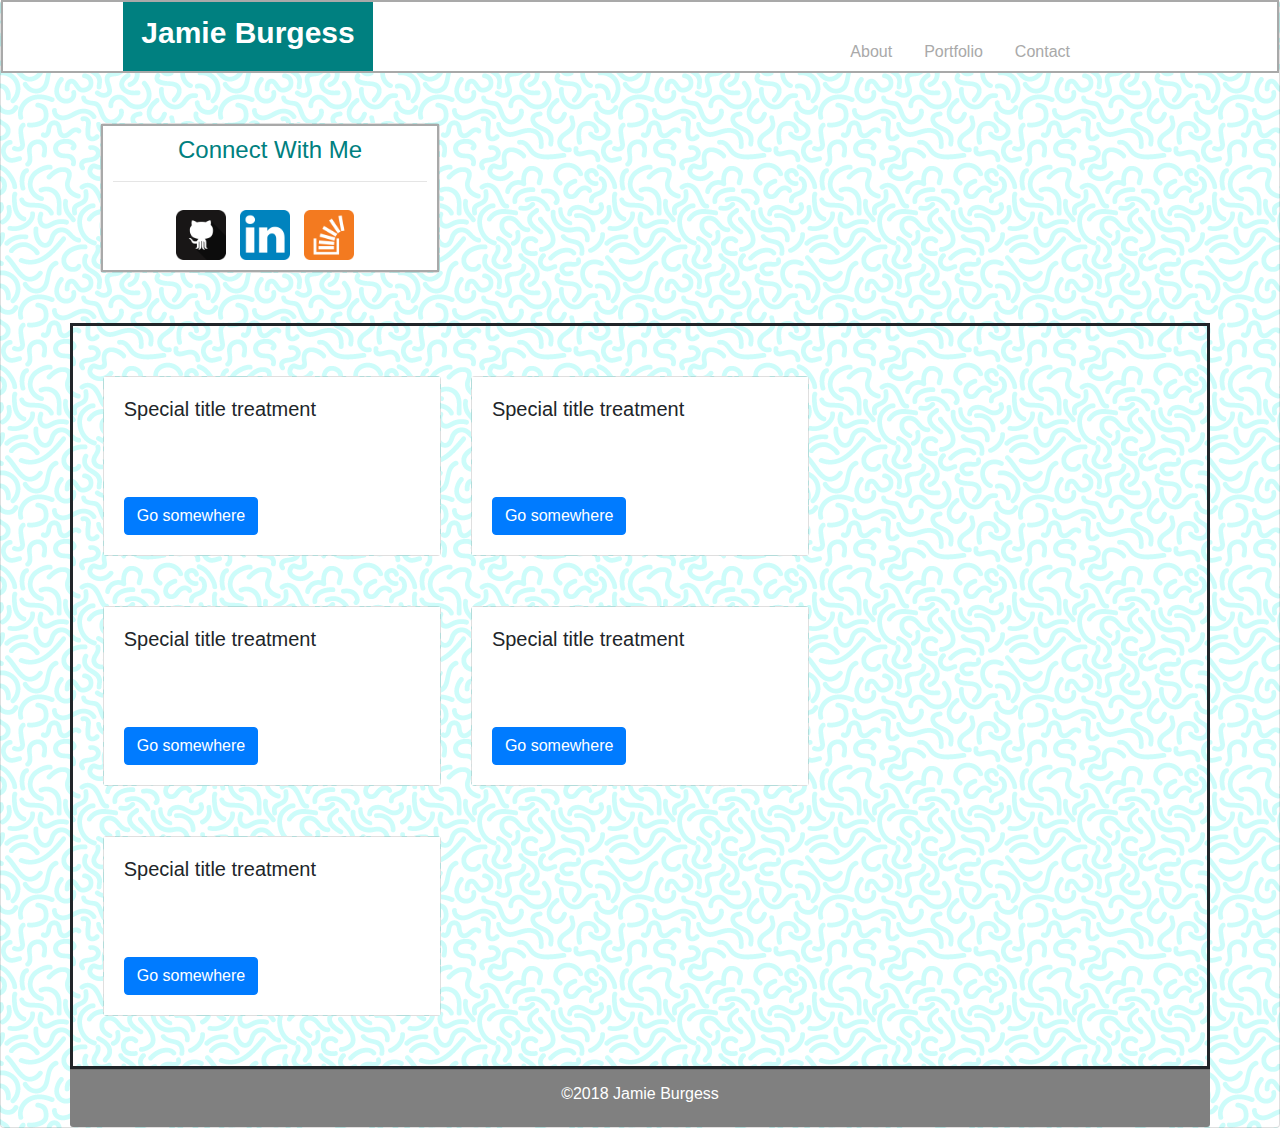
==== portfolio.html @ 897e7b3d "added form to contact page" ====
<!DOCTYPE html>
<html lang="en">
<head>
    <meta charset="UTF-8">
    <meta name="viewport" content="width=device-width, initial-scale=1, shrink-to-fit=no">
    <meta http-equiv="X-UA-Compatible" content="ie=edge">
    <link rel="stylesheet" href="https://maxcdn.bootstrapcdn.com/bootstrap/4.0.0/css/bootstrap.min.css" integrity="sha384-Gn5384xqQ1aoWXA+058RXPxPg6fy4IWvTNh0E263XmFcJlSAwiGgFAW/dAiS6JXm" crossorigin="anonymous">
    <link rel="stylesheet" href="Bootstrap-Portfolio.css">
    <title>Bootstrap Practice</title>
</head>

<body>


    <!--Bootstrap Add-in, "special title treatment"-->
    
    <div class="card text-center" image="background_wormz.png" alt="blue and white background image">
    
            <div class="header">
                <!--<div class="card-header">
                <h1>Jamie Burgess</h1>-->

                <h1>Jamie Burgess</h1>

                    
                            <nav class="navbar">
                                <ul class="nav justify-content-end">
                                        <li class="nav-item">
                                        <a class="nav-link active" href="index.html">About</a>
                                        </li>
                                        <li class="nav-item">
                                        <a class="nav-link" href="#top">Portfolio</a>
                                        </li>
                                        <li class="nav-item">
                                        <a class="nav-link" href="contact.html">Contact</a>
                                        </li>
                                </ul>
                            </nav>                                
                <!--</div>-->
            </div>

    <div class="wrap">

        <!--------------------------"Connect with Me" section and social media icons--------------------------------------- -->

        <div class="container">
            <div class="row">
                <div class="col-sm-4">
                        <div class="card">
                                <div class="card-bodyAside">
                                        <div id="asideContents">
                                                <h3 class="connect">Connect With Me</h3>
                                                <hr class="hrule"/>
                                                    <div class="iconGroup">
                                                    <a href="https://github.com/" target="_blank"><img src="github_icon.png" alt="github icon" class="icon"></a>
                                                    <a href="https://linkedIn.com/" target="_blank"><img src="linkedin_icon.png" alt="linkedIn icon" class="icon"></a>
                                                    <a href="https://stackoverflow.com" target="_blank"><img src="stackoverflow_icon.png" alt="stack overflow icon" class="icon"></a>
                                                    </div>
                                        </div>
                                </div>
                        </div>
                </div>
            </div>
        </div>

 <!-- ------------------------------------------portfolio pics------------------------------------- -->            
        <div id="portfolio">
            <div class="container">
                            <div class="row">
                                <div class="col-sm-4">
                                    <div class="card">
                                        <div class="card-body">
                                          <h5 class="card-title">Special title treatment</h5>
                                          <p class="card-text">With supporting text below as a natural lead-in to additional content.</p>
                                          <a href="#" class="btn btn-primary">Go somewhere</a>
                                        </div>
                                    </div>
                                </div>
                                <div class="col-sm-4">
                                    <div class="card">
                                        <div class="card-body">
                                          <h5 class="card-title">Special title treatment</h5>
                                          <p class="card-text">With supporting text below as a natural lead-in to additional content.</p>
                                          <a href="#" class="btn btn-primary">Go somewhere</a>
                                        </div>
                                    </div>
                                </div>
                            </div> <!--row div-->
            </div> <!--container div-->

            <div class="container">
                            <div class="row">
                                <div class="col-sm-4">
                                    <div class="card">
                                        <div class="card-body">
                                            <h5 class="card-title">Special title treatment</h5>
                                            <p class="card-text">With supporting text below as a natural lead-in to additional content.</p>
                                            <a href="#" class="btn btn-primary">Go somewhere</a>
                                        </div>
                                    </div>
                                </div>
                                <div class="col-sm-4">
                                    <div class="card">
                                        <div class="card-body">
                                            <h5 class="card-title">Special title treatment</h5>
                                            <p class="card-text">With supporting text below as a natural lead-in to additional content.</p>
                                            <a href="#" class="btn btn-primary">Go somewhere</a>
                                        </div>
                                    </div>
                                </div>
                            </div> <!--row div-->
            </div> <!--container div-->
            <div class="container">
                                <div class="row">
                                    <div class="col-sm-4">
                                        <div class="card">
                                            <div class="card-body">
                                                <h5 class="card-title">Special title treatment</h5>
                                                <p class="card-text">With supporting text below as a natural lead-in to additional content.</p>
                                                <a href="#" class="btn btn-primary">Go somewhere</a>
                                            </div>
                                        </div>
                                    </div>
                                </div> <!--row div-->
            </div> <!--container div-->

                                



        </div> <!--portfolio div-->
            
<!-- --------------------------------------------footer------------------------------- -->

            <div class="card-footer text-muted">
              <p class="footerText">&copy;2018 Jamie Burgess</p>
            </div>
    
    </div> <!-- wrap div-->

    <!-- end of "special title treatment"-->



    <!--Optional JavaScript-->
    <!--jQuery first, then Popper.js, then Bootstrap JS -->
    <script src="https://code.jquery.com/jquery-3.2.1.slim.min.js" integrity="sha384-KJ3o2DKtIkvYIK3UENzmM7KCkRr/rE9/Qpg6aAZGJwFDMVNA/GpGFF93hXpG5KkN" crossorigin="anonymous"></script>
    <script src="https://cdnjs.cloudflare.com/ajax/libs/popper.js/1.12.9/umd/popper.min.js" integrity="sha384-ApNbgh9B+Y1QKtv3Rn7W3mgPxhU9K/ScQsAP7hUibX39j7fakFPskvXusvfa0b4Q" crossorigin="anonymous"></script>
    <script src="https://maxcdn.bootstrapcdn.com/bootstrap/4.0.0/js/bootstrap.min.js" integrity="sha384-JZR6Spejh4U02d8jOt6vLEHfe/JQGiRRSQQxSfFWpi1MquVdAyjUar5+76PVCmYl" crossorigin="anonymous"></script>
</body>

</html>
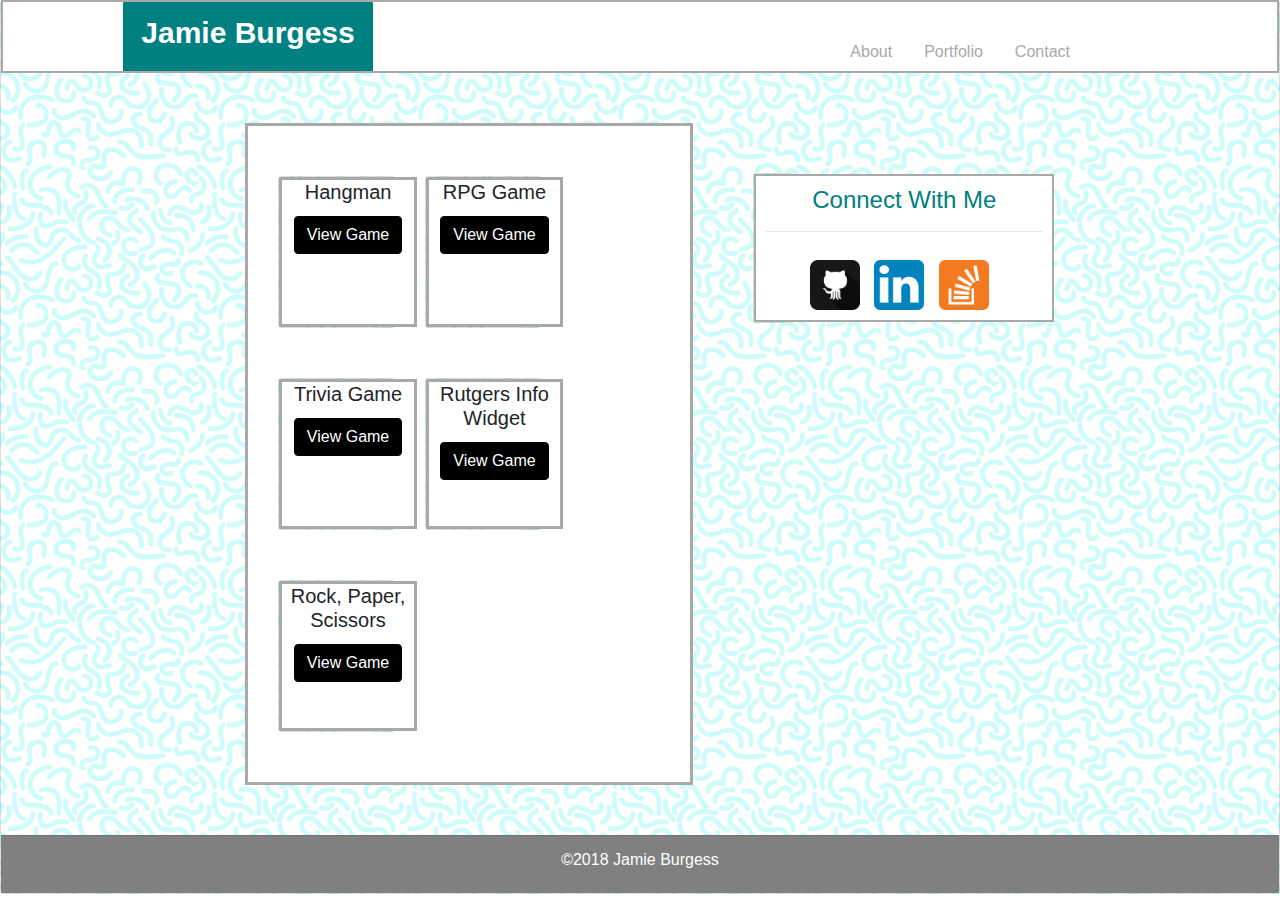
==== commit 3df93f77: "finished contact page, updates to portfolio contents and aside section" ====
--- a/portfolio.html
+++ b/portfolio.html
@@ -39,104 +39,118 @@
                 <!--</div>-->
             </div>
 
-    <div class="wrap">
+        <div class="wrap">
 
-        <!--------------------------"Connect with Me" section and social media icons--------------------------------------- -->
+<!-- --------------- 1st row containing portfolio info and the connect with me section---------------- -->
 
-        <div class="container">
-            <div class="row">
-                <div class="col-sm-4">
-                        <div class="card">
-                                <div class="card-bodyAside">
-                                        <div id="asideContents">
-                                                <h3 class="connect">Connect With Me</h3>
-                                                <hr class="hrule"/>
-                                                    <div class="iconGroup">
-                                                    <a href="https://github.com/" target="_blank"><img src="github_icon.png" alt="github icon" class="icon"></a>
-                                                    <a href="https://linkedIn.com/" target="_blank"><img src="linkedin_icon.png" alt="linkedIn icon" class="icon"></a>
-                                                    <a href="https://stackoverflow.com" target="_blank"><img src="stackoverflow_icon.png" alt="stack overflow icon" class="icon"></a>
+        <div class="container"> <!--first container div-->
+            <div class="row"> <!--first row div -->
+            <div class="col-sm-7">  <!-- first col div -->
+    
+<!-- ------------------------------------------portfolio pics------------------------------------- -->
+
+      <!-- <div class="col-sm-6"> -->
+                <div id="portfolio">
+                    <div class="container">
+                                    <div class="row">
+                                        <div class="col-sm-3" id="portfolioPics">
+                                            <div class="card">
+                                                <div class="card-body2">
+                                                  <h5 class="card-title">Hangman</h5>
+                                                  <a href="#top" class="btn btn-primary">View Game</a>
+                                                </div>
+                                            </div>
+                                        </div>
+                                        <div class="col-sm-3" id="portfolioPics">
+                                            <div class="card">
+                                                <div class="card-body2">
+                                                  <h5 class="card-title">RPG Game</h5>
+                                                  <a href="#top" class="btn btn-primary">View Game</a>
+                                                </div>
+                                            </div>
+                                        </div>
+                                    </div> <!--row div-->
+                    </div> <!--container div-->
+        
+                    <div class="container">
+                                    <div class="row">
+                                        <div class="col-sm-3" id="portfolioPics">
+                                            <div class="card">
+                                                <div class="card-body2">
+                                                    <h5 class="card-title">Trivia Game</h5>
+                                                    <a href="#top" class="btn btn-primary">View Game</a>
+                                                </div>
+                                            </div>
+                                        </div>
+                                        <div class="col-sm-3" id="portfolioPics">
+                                            <div class="card">
+                                                <div class="card-body2">
+                                                    <h5 class="card-title">Rutgers Info Widget</h5>
+                                                    <a href="#top" class="btn btn-primary">View Game</a>
+                                                </div>
+                                            </div>
+                                        </div>
+                                    </div> <!--row div-->
+                    </div> <!--container div-->
+                    <div class="container">
+                                        <div class="row">
+                                            <div class="col-sm-3" id="portfolioPics">
+                                                <div class="card">
+                                                    <div class="card-body2">
+                                                        <h5 class="card-title">Rock, Paper, Scissors</h5>
+                                                        <a href="#" class="btn btn-primary">View Game</a>
                                                     </div>
+                                                </div>
+                                            </div>
+                                        </div> <!--row div-->
+                    </div> <!--container div-->
+                </div> <!--portfolio div-->
+
+        
+        </div>  <!-- first col div -->
+<!--------------------------"Connect with Me" section and social media icons--------------------------------------- -->
+
+        <div class="col-sm-4">  <!-- second col div, for first row -->
+            <div class="container">
+                    <div class="row">
+                        <div class="col-sm-4">
+                                <div class="card">
+                                        <div class="card-bodyAside2">
+                                                <div id="asideContents">
+                                                        <h3 class="connect">Connect With Me</h3>
+                                                        <hr class="hrule"/>
+                                                            <div class="iconGroup">
+                                                            <a href="https://github.com/" target="_blank"><img src="github_icon.png" alt="github icon" class="icon"></a>
+                                                            <a href="https://linkedIn.com/" target="_blank"><img src="linkedin_icon.png" alt="linkedIn icon" class="icon"></a>
+                                                            <a href="https://stackoverflow.com" target="_blank"><img src="stackoverflow_icon.png" alt="stack overflow icon" class="icon"></a>
+                                                            </div>
+                                                </div>
                                         </div>
                                 </div>
                         </div>
-                </div>
+                    </div>
             </div>
-        </div>
+        
 
- <!-- ------------------------------------------portfolio pics------------------------------------- -->            
-        <div id="portfolio">
-            <div class="container">
-                            <div class="row">
-                                <div class="col-sm-4">
-                                    <div class="card">
-                                        <div class="card-body">
-                                          <h5 class="card-title">Special title treatment</h5>
-                                          <p class="card-text">With supporting text below as a natural lead-in to additional content.</p>
-                                          <a href="#" class="btn btn-primary">Go somewhere</a>
-                                        </div>
-                                    </div>
-                                </div>
-                                <div class="col-sm-4">
-                                    <div class="card">
-                                        <div class="card-body">
-                                          <h5 class="card-title">Special title treatment</h5>
-                                          <p class="card-text">With supporting text below as a natural lead-in to additional content.</p>
-                                          <a href="#" class="btn btn-primary">Go somewhere</a>
-                                        </div>
-                                    </div>
-                                </div>
-                            </div> <!--row div-->
-            </div> <!--container div-->
-
-            <div class="container">
-                            <div class="row">
-                                <div class="col-sm-4">
-                                    <div class="card">
-                                        <div class="card-body">
-                                            <h5 class="card-title">Special title treatment</h5>
-                                            <p class="card-text">With supporting text below as a natural lead-in to additional content.</p>
-                                            <a href="#" class="btn btn-primary">Go somewhere</a>
-                                        </div>
-                                    </div>
-                                </div>
-                                <div class="col-sm-4">
-                                    <div class="card">
-                                        <div class="card-body">
-                                            <h5 class="card-title">Special title treatment</h5>
-                                            <p class="card-text">With supporting text below as a natural lead-in to additional content.</p>
-                                            <a href="#" class="btn btn-primary">Go somewhere</a>
-                                        </div>
-                                    </div>
-                                </div>
-                            </div> <!--row div-->
-            </div> <!--container div-->
-            <div class="container">
-                                <div class="row">
-                                    <div class="col-sm-4">
-                                        <div class="card">
-                                            <div class="card-body">
-                                                <h5 class="card-title">Special title treatment</h5>
-                                                <p class="card-text">With supporting text below as a natural lead-in to additional content.</p>
-                                                <a href="#" class="btn btn-primary">Go somewhere</a>
-                                            </div>
-                                        </div>
-                                    </div>
-                                </div> <!--row div-->
-            </div> <!--container div-->
+        </div> <!--2nd column div; 2nd col-sm-6 div, in the 1st row-->
 
                                 
 
 
 
-        </div> <!--portfolio div-->
-            
+        
+        </div> <!-- first row div -->
+        </div>  <!-- first container div -->
+
+    </div> <!-- wrap div-->
+
 <!-- --------------------------------------------footer------------------------------- -->
 
             <div class="card-footer text-muted">
               <p class="footerText">&copy;2018 Jamie Burgess</p>
             </div>
     
-    </div> <!-- wrap div-->
+ 
 
     <!-- end of "special title treatment"-->
 
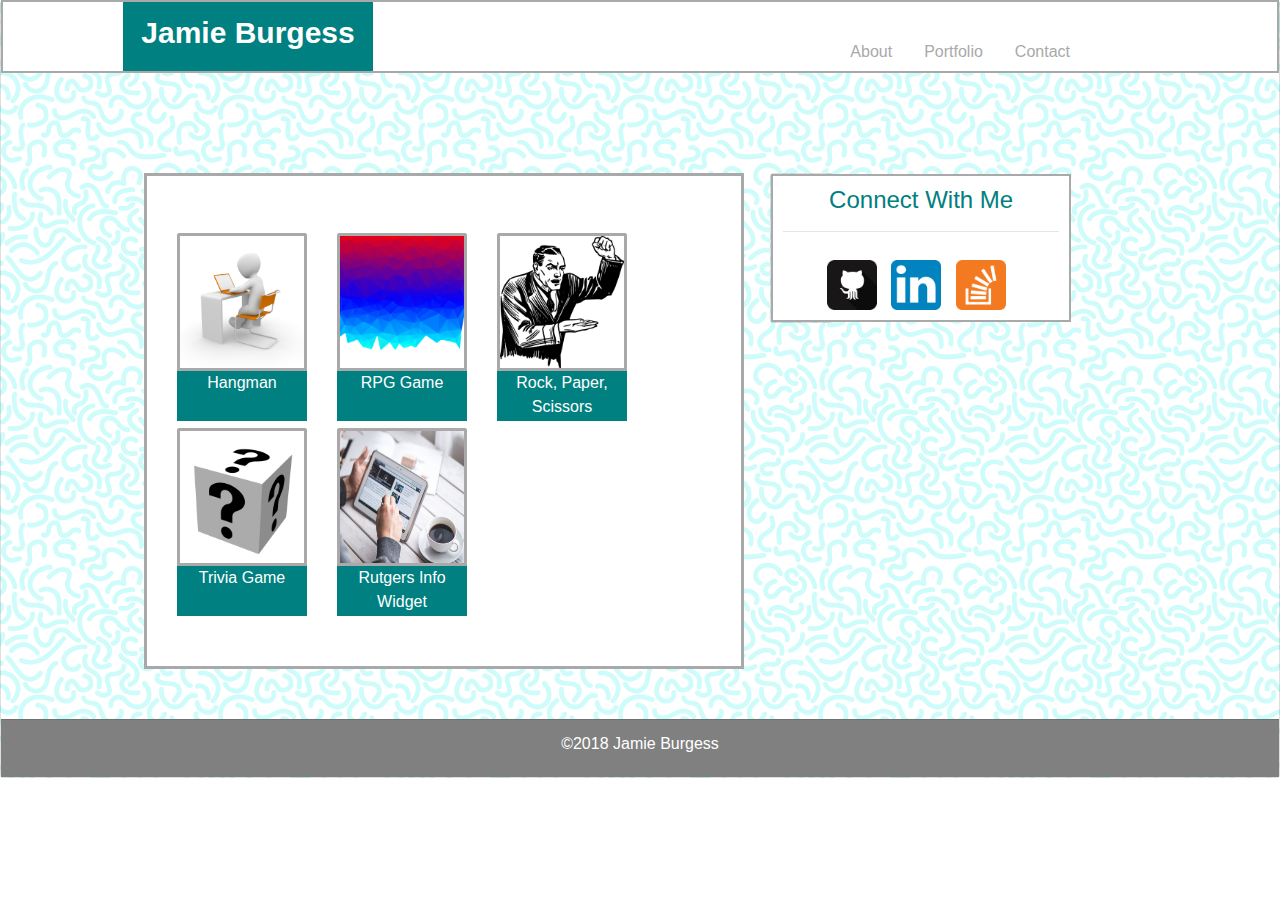
==== commit ba9e9bff: "changed portfolio layout" ====
--- a/portfolio.html
+++ b/portfolio.html
@@ -54,55 +54,51 @@
                     <div class="container">
                                     <div class="row">
                                         <div class="col-sm-3" id="portfolioPics">
-                                            <div class="card">
-                                                <div class="card-body2">
-                                                  <h5 class="card-title">Hangman</h5>
-                                                  <a href="#top" class="btn btn-primary">View Game</a>
+                                                <div class="card3">
+                                                        <img class="card-img-top" src="placeholder_hangman.jpg" alt="Card image cap">
+                                                        <div class="card-body3">
+                                                          <p class="card-text">Hangman</p>
+                                                        </div>
                                                 </div>
-                                            </div>
+                                        </div><br/>
+                                        <div class="col-sm-3" id="portfolioPics">
+                                                <div class="card3">
+                                                        <img class="card-img-top" src="placeholder_rpg.jpg" alt="Card image cap">
+                                                        <div class="card-body3">
+                                                          <p class="card-text">RPG Game</p>
+                                                        </div>
+                                                </div>
                                         </div>
                                         <div class="col-sm-3" id="portfolioPics">
-                                            <div class="card">
-                                                <div class="card-body2">
-                                                  <h5 class="card-title">RPG Game</h5>
-                                                  <a href="#top" class="btn btn-primary">View Game</a>
+                                                <div class="card3">
+                                                    <img class="card-img-top" src="placeholder_rps.jpg" alt="Card image cap">
+                                                    <div class="card-body3">
+                                                        <p class="card-text">Rock, Paper, Scissors</p>
+                                                    </div>
                                                 </div>
-                                            </div>
                                         </div>
                                     </div> <!--row div-->
-                    </div> <!--container div-->
-        
-                    <div class="container">
+                    
                                     <div class="row">
                                         <div class="col-sm-3" id="portfolioPics">
-                                            <div class="card">
-                                                <div class="card-body2">
-                                                    <h5 class="card-title">Trivia Game</h5>
-                                                    <a href="#top" class="btn btn-primary">View Game</a>
+                                                <div class="card3">
+                                                        <img class="card-img-top" src="placeholder_trivia.jpg" alt="Card image cap">
+                                                        <div class="card-body3">
+                                                          <p class="card-text">Trivia Game</p>
+                                                        </div>
                                                 </div>
-                                            </div>
                                         </div>
                                         <div class="col-sm-3" id="portfolioPics">
-                                            <div class="card">
-                                                <div class="card-body2">
-                                                    <h5 class="card-title">Rutgers Info Widget</h5>
-                                                    <a href="#top" class="btn btn-primary">View Game</a>
+                                                <div class="card3">
+                                                        <img class="card-img-top" src="placeholder_rutgersinfo.jpg" alt="Card image cap">
+                                                        <div class="card-body3">
+                                                            <p class="card-text">Rutgers Info Widget</p>
+                                                        </div>
                                                 </div>
-                                            </div>
                                         </div>
                                     </div> <!--row div-->
-                    </div> <!--container div-->
-                    <div class="container">
-                                        <div class="row">
-                                            <div class="col-sm-3" id="portfolioPics">
-                                                <div class="card">
-                                                    <div class="card-body2">
-                                                        <h5 class="card-title">Rock, Paper, Scissors</h5>
-                                                        <a href="#" class="btn btn-primary">View Game</a>
-                                                    </div>
-                                                </div>
-                                            </div>
-                                        </div> <!--row div-->
+                    
+                    
                     </div> <!--container div-->
                 </div> <!--portfolio div-->
 
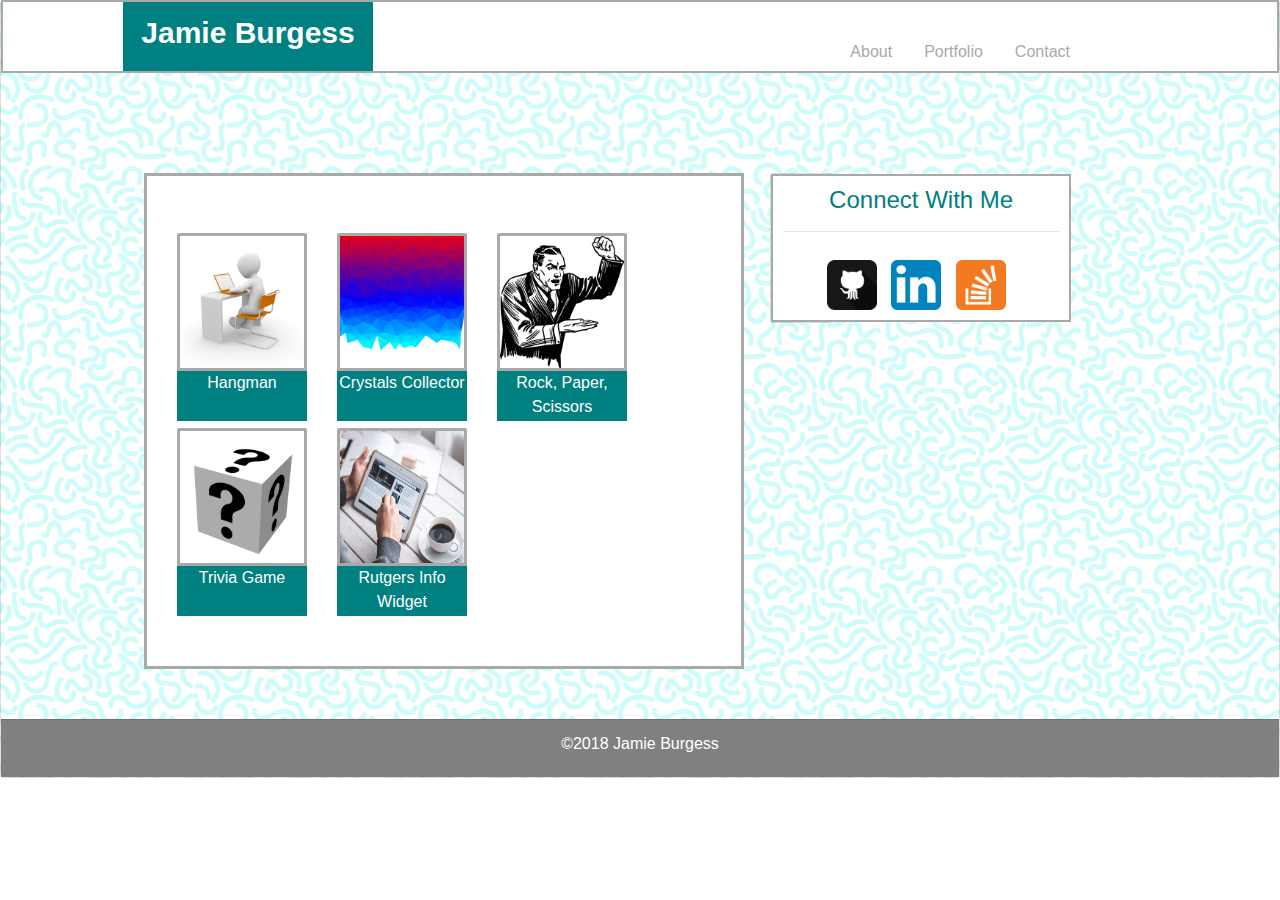
==== commit c091f04e: "Crystals Collector Game added to portfolio" ====
--- a/portfolio.html
+++ b/portfolio.html
@@ -62,11 +62,11 @@
                                                 </div>
                                         </div><br/>
                                         <div class="col-sm-3" id="portfolioPics">
-                                                <div class="card3">
+                                                <a href="crystalsCollectorIndex.html"><div class="card3">
                                                         <img class="card-img-top" src="placeholder_rpg.jpg" alt="Card image cap">
                                                         <div class="card-body3">
-                                                          <p class="card-text">RPG Game</p>
-                                                        </div>
+                                                          <p class="card-text">Crystals Collector</p>
+                                                        </div></a>
                                                 </div>
                                         </div>
                                         <div class="col-sm-3" id="portfolioPics">
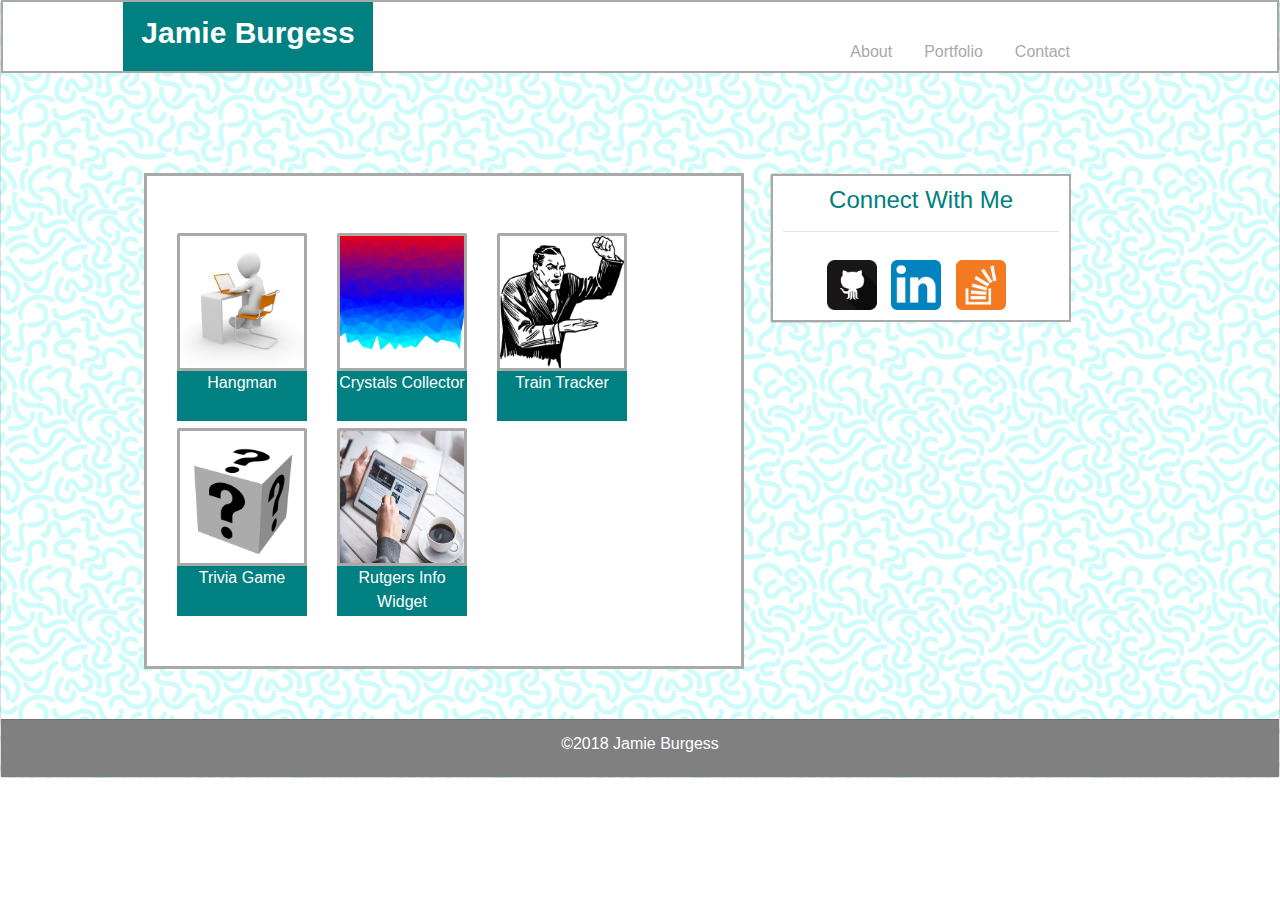
==== commit 8fcf5330: "Update portfolio.html" ====
--- a/portfolio.html
+++ b/portfolio.html
@@ -54,15 +54,15 @@
                     <div class="container">
                                     <div class="row">
                                         <div class="col-sm-3" id="portfolioPics">
-                                                <div class="card3">
+                                                <a href="https://jbmarie4.github.io/Hangman-Game2/"><div class="card3">
                                                         <img class="card-img-top" src="placeholder_hangman.jpg" alt="Card image cap">
                                                         <div class="card-body3">
                                                           <p class="card-text">Hangman</p>
-                                                        </div>
+                                                    </div></a>
                                                 </div>
                                         </div><br/>
                                         <div class="col-sm-3" id="portfolioPics">
-                                                <a href="crystalsCollectorIndex.html"><div class="card3">
+                                                <a href="https://jbmarie4.github.io/week-4-game/"><div class="card3">
                                                         <img class="card-img-top" src="placeholder_rpg.jpg" alt="Card image cap">
                                                         <div class="card-body3">
                                                           <p class="card-text">Crystals Collector</p>
@@ -70,10 +70,10 @@
                                                 </div>
                                         </div>
                                         <div class="col-sm-3" id="portfolioPics">
-                                                <div class="card3">
+                                                <a href="https://jbmarie4.github.io/TrainTracker/"><div class="card3">
                                                     <img class="card-img-top" src="placeholder_rps.jpg" alt="Card image cap">
                                                     <div class="card-body3">
-                                                        <p class="card-text">Rock, Paper, Scissors</p>
+                                                        <p class="card-text">Train Tracker</p>
                                                     </div>
                                                 </div>
                                         </div>
@@ -81,11 +81,11 @@
                     
                                     <div class="row">
                                         <div class="col-sm-3" id="portfolioPics">
-                                                <div class="card3">
+                                                <a href="https://jbmarie4.github.io/TriviaGame1/"><div class="card3">
                                                         <img class="card-img-top" src="placeholder_trivia.jpg" alt="Card image cap">
                                                         <div class="card-body3">
                                                           <p class="card-text">Trivia Game</p>
-                                                        </div>
+                                                    </div></a>
                                                 </div>
                                         </div>
                                         <div class="col-sm-3" id="portfolioPics">
@@ -159,4 +159,4 @@
     <script src="https://maxcdn.bootstrapcdn.com/bootstrap/4.0.0/js/bootstrap.min.js" integrity="sha384-JZR6Spejh4U02d8jOt6vLEHfe/JQGiRRSQQxSfFWpi1MquVdAyjUar5+76PVCmYl" crossorigin="anonymous"></script>
 </body>
 
-</html>+</html>
